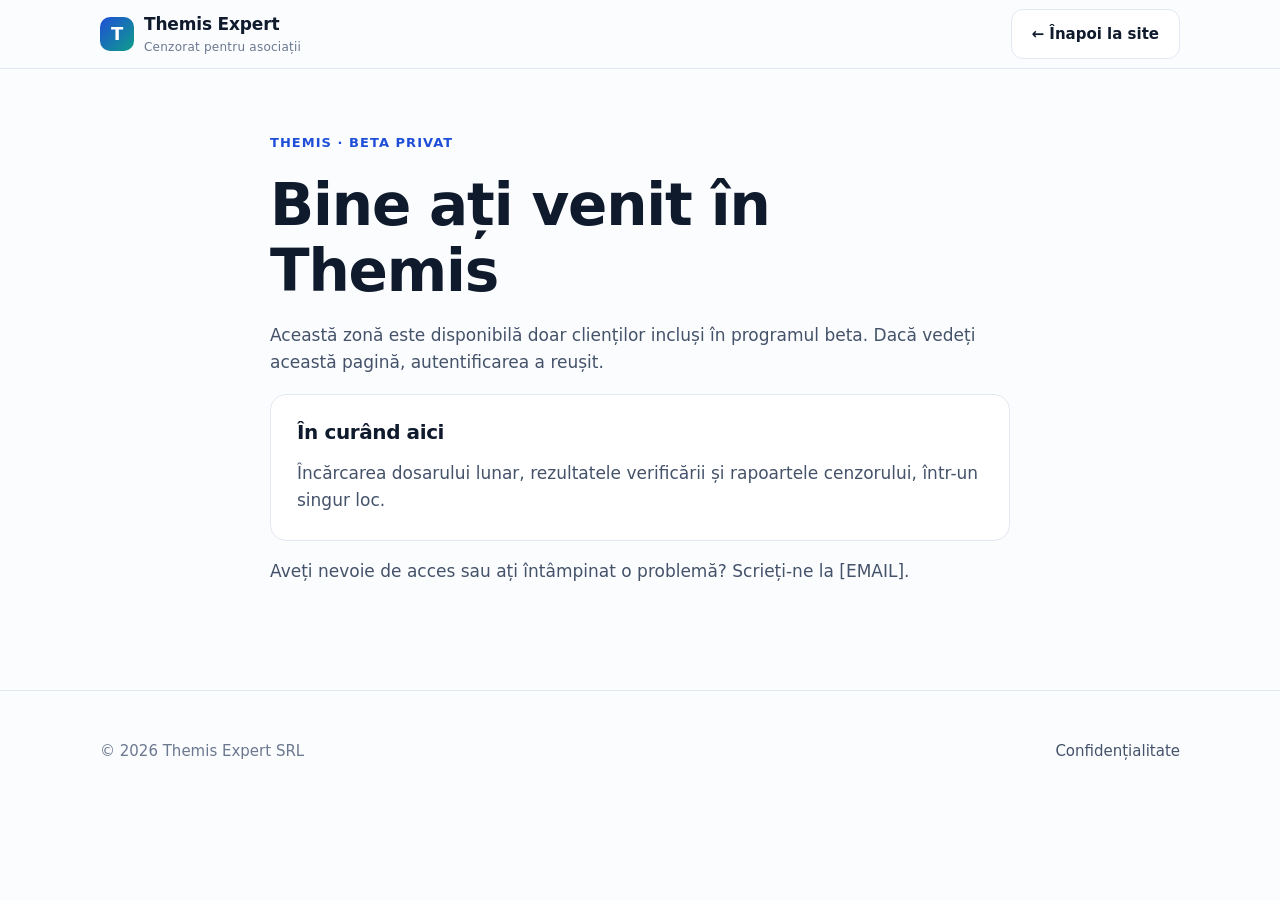
==== themis/index.html @ 7f83c22d "Prima versiune a site-ului Themis Expert Prezentare, servicii, valori, istoric, contact, confidenția" ====
<!doctype html>
<html lang="ro">
<head>
  <meta name="robots" content="noindex, nofollow">
  <meta charset="utf-8">
  <meta name="viewport" content="width=device-width, initial-scale=1">
  <title>Themis – acces beta</title>
  <meta name="description" content="Zona privată a aplicației Themis.">
  <link rel="icon" href="../assets/favicon.svg" type="image/svg+xml">
  <link rel="stylesheet" href="../assets/style.css">
</head>
<body>
<header class="site-header">
  <div class="wrap">
    <a class="logo" href="/" aria-label="Themis Expert – acasă">
      <span class="logo-mark" aria-hidden="true">T</span>
      <span>Themis Expert<small>Cenzorat pentru asociații</small></span>
    </a>
    <a class="btn btn-ghost" href="/">← Înapoi la site</a>
  </div>
</header>
<main class="page">
  <div class="wrap">
    <span class="kicker">Themis · Beta privat</span>
    <h1>Bine ați venit în Themis</h1>
    <p>Această zonă este disponibilă doar clienților incluși în programul beta. Dacă vedeți această pagină, autentificarea a reușit.</p>
    <div class="card">
      <h3>În curând aici</h3>
      <p>Încărcarea dosarului lunar, rezultatele verificării și rapoartele cenzorului, într-un singur loc.</p>
    </div>
    <p>Aveți nevoie de acces sau ați întâmpinat o problemă? Scrieți-ne la [EMAIL].</p>
  </div>
</main>
<footer class="site-footer">
  <div class="wrap">
    <div>© 2026 Themis Expert SRL</div>
    <div class="footer-links"><a href="/confidentialitate.html">Confidențialitate</a></div>
  </div>
</footer>
</body>
</html>
---- assets/style.css ----
/* Themis Expert – stil principal. Fără resurse externe (fonturi de sistem), compatibil cu CSP strict. */
:root {
  --bg: #fbfcfe;
  --surface: #ffffff;
  --surface-2: #f1f5fb;
  --ink: #0f1b2d;
  --ink-2: #44526a;
  --muted: #6b7890;
  --line: #e2e8f2;
  --brand: #1f4fd8;
  --brand-ink: #ffffff;
  --brand-soft: #e8eefe;
  --accent: #0f9d8a;
  --radius: 16px;
  --shadow: 0 1px 2px rgba(15, 27, 45, .04), 0 8px 24px rgba(15, 27, 45, .06);
  --max: 1120px;
  --font: ui-sans-serif, system-ui, -apple-system, "Segoe UI", Roboto, "Helvetica Neue", Arial, sans-serif;
}

* { box-sizing: border-box; }
html { scroll-behavior: smooth; -webkit-text-size-adjust: 100%; }
body {
  margin: 0;
  font-family: var(--font);
  font-size: 17px;
  line-height: 1.6;
  color: var(--ink);
  background: var(--bg);
}
img, svg { max-width: 100%; display: block; }
a { color: var(--brand); text-decoration-thickness: 1px; text-underline-offset: 3px; }
a:hover { text-decoration-thickness: 2px; }
:focus-visible { outline: 3px solid var(--brand); outline-offset: 3px; border-radius: 6px; }

.wrap { width: 100%; max-width: var(--max); margin: 0 auto; padding: 0 20px; }
.skip { position: absolute; left: -9999px; }
.skip:focus { left: 16px; top: 16px; z-index: 100; background: var(--surface); padding: 8px 14px; }

/* Antet */
.site-header {
  position: sticky; top: 0; z-index: 50;
  background: rgba(251, 252, 254, .85);
  backdrop-filter: saturate(160%) blur(12px);
  -webkit-backdrop-filter: saturate(160%) blur(12px);
  border-bottom: 1px solid var(--line);
}
.site-header .wrap { display: flex; align-items: center; justify-content: space-between; height: 68px; gap: 16px; }
.logo { display: flex; align-items: center; gap: 10px; color: var(--ink); text-decoration: none; font-weight: 700; letter-spacing: -.01em; }
.logo-mark {
  width: 34px; height: 34px; border-radius: 10px;
  background: linear-gradient(135deg, var(--brand), var(--accent));
  display: grid; place-items: center; color: #fff; font-weight: 800; font-size: 18px;
}
.logo small { display: block; font-weight: 500; color: var(--muted); font-size: 12px; letter-spacing: .02em; }
.nav { display: flex; align-items: center; gap: 4px; }
.nav a { color: var(--ink-2); text-decoration: none; padding: 8px 12px; border-radius: 10px; font-size: 15px; }
.nav a:hover { background: var(--surface-2); color: var(--ink); }
.nav .btn { margin-left: 8px; }
.menu-toggle { display: none; }

/* Butoane */
.btn {
  display: inline-flex; align-items: center; gap: 8px;
  padding: 12px 20px; border-radius: 12px; border: 1px solid transparent;
  font: inherit; font-weight: 600; font-size: 15px; text-decoration: none; cursor: pointer;
  transition: transform .15s ease, box-shadow .15s ease, background .15s ease;
}
.btn-primary { background: var(--brand); color: var(--brand-ink) !important; box-shadow: 0 6px 16px rgba(31, 79, 216, .25); }
.btn-primary:hover { transform: translateY(-1px); background: #1a44bd; }
.btn-ghost { background: var(--surface); color: var(--ink) !important; border-color: var(--line); }
.btn-ghost:hover { background: var(--surface-2); }

/* Hero */
.hero { padding: 88px 0 72px; position: relative; overflow: hidden; }
.hero::before {
  content: ""; position: absolute; inset: -40% -10% auto auto; width: 720px; height: 720px;
  background: radial-gradient(closest-side, rgba(31, 79, 216, .10), transparent 70%);
  pointer-events: none;
}
.hero::after {
  content: ""; position: absolute; inset: auto auto -50% -15%; width: 620px; height: 620px;
  background: radial-gradient(closest-side, rgba(15, 157, 138, .10), transparent 70%);
  pointer-events: none;
}
.hero .wrap { position: relative; display: grid; grid-template-columns: 1.15fr .85fr; gap: 56px; align-items: center; }
.eyebrow {
  display: inline-flex; align-items: center; gap: 8px; padding: 6px 12px; border-radius: 999px;
  background: var(--brand-soft); color: var(--brand); font-size: 13px; font-weight: 600; letter-spacing: .02em;
}
h1, h2, h3 { line-height: 1.15; letter-spacing: -.02em; margin: 0 0 16px; }
h1 { font-size: clamp(36px, 5.2vw, 58px); font-weight: 800; margin-top: 18px; }
h1 .hl { background: linear-gradient(90deg, var(--brand), var(--accent)); -webkit-background-clip: text; background-clip: text; color: transparent; }
h2 { font-size: clamp(28px, 3.4vw, 40px); font-weight: 750; }
h3 { font-size: 20px; font-weight: 700; }
.lead { font-size: 19px; color: var(--ink-2); max-width: 46ch; }
.hero-actions { display: flex; flex-wrap: wrap; gap: 12px; margin-top: 28px; }
.hero-card {
  background: var(--surface); border: 1px solid var(--line); border-radius: 20px; padding: 26px;
  box-shadow: var(--shadow);
}
.hero-card h3 { font-size: 16px; color: var(--muted); font-weight: 600; margin-bottom: 14px; }
.check-list { list-style: none; padding: 0; margin: 0; display: grid; gap: 12px; }
.check-list li { display: flex; gap: 12px; align-items: flex-start; }
.check-list .ic {
  flex: none; width: 24px; height: 24px; border-radius: 8px; background: #e3f6f2; color: var(--accent);
  display: grid; place-items: center; font-size: 14px; font-weight: 800; margin-top: 2px;
}

/* Secțiuni */
section { padding: 88px 0; }
.section-alt { background: var(--surface); border-top: 1px solid var(--line); border-bottom: 1px solid var(--line); }
.section-head { max-width: 680px; margin-bottom: 44px; }
.section-head p { color: var(--ink-2); font-size: 18px; margin: 0; }
.kicker { color: var(--brand); font-weight: 700; font-size: 13px; letter-spacing: .08em; text-transform: uppercase; margin-bottom: 10px; display: block; }

.grid { display: grid; gap: 20px; }
.grid-3 { grid-template-columns: repeat(3, 1fr); }
.grid-2 { grid-template-columns: repeat(2, 1fr); }
.card {
  background: var(--surface); border: 1px solid var(--line); border-radius: var(--radius); padding: 26px;
  transition: box-shadow .2s ease, transform .2s ease;
}
.card:hover { box-shadow: var(--shadow); transform: translateY(-2px); }
.section-alt .card { background: var(--bg); }
.card p { color: var(--ink-2); margin: 0; }
.card-icon {
  width: 44px; height: 44px; border-radius: 12px; background: var(--brand-soft); color: var(--brand);
  display: grid; place-items: center; margin-bottom: 18px;
}
.card-icon svg { width: 22px; height: 22px; }

/* Cifre */
.stats { display: grid; grid-template-columns: repeat(4, 1fr); gap: 20px; margin-top: 48px; }
.stat { padding: 22px; border-radius: var(--radius); background: var(--surface-2); }
.stat b { display: block; font-size: 32px; letter-spacing: -.02em; }
.stat span { color: var(--ink-2); font-size: 15px; }

/* Istoric */
.timeline { list-style: none; margin: 0; padding: 0; position: relative; }
.timeline::before { content: ""; position: absolute; left: 11px; top: 6px; bottom: 6px; width: 2px; background: var(--line); }
.timeline li { position: relative; padding: 0 0 32px 44px; }
.timeline li:last-child { padding-bottom: 0; }
.timeline li::before {
  content: ""; position: absolute; left: 4px; top: 6px; width: 16px; height: 16px; border-radius: 50%;
  background: var(--surface); border: 3px solid var(--brand);
}
.timeline .year { font-weight: 800; color: var(--brand); font-size: 14px; letter-spacing: .04em; }
.timeline h3 { margin: 4px 0 6px; }
.timeline p { margin: 0; color: var(--ink-2); }

/* Themis banner */
.themis-band {
  border-radius: 24px; padding: 48px; color: #fff;
  background: linear-gradient(135deg, #10204a 0%, #1f4fd8 60%, #0f9d8a 130%);
  display: grid; grid-template-columns: 1.3fr .7fr; gap: 32px; align-items: center;
}
.themis-band h2 { color: #fff; }
.themis-band p { color: rgba(255, 255, 255, .85); margin: 0; }
.themis-band .btn-ghost { background: rgba(255, 255, 255, .12); border-color: rgba(255, 255, 255, .3); color: #fff !important; }
.themis-band .btn-ghost:hover { background: rgba(255, 255, 255, .2); }
.badge { display: inline-block; font-size: 12px; font-weight: 700; padding: 4px 10px; border-radius: 999px; background: rgba(255, 255, 255, .16); margin-bottom: 14px; letter-spacing: .04em; }

/* Contact */
.contact { display: grid; grid-template-columns: .9fr 1.1fr; gap: 40px; align-items: start; }
.contact-info { display: grid; gap: 14px; }
.contact-info .row { display: flex; gap: 14px; align-items: flex-start; padding: 16px; border-radius: 14px; background: var(--surface); border: 1px solid var(--line); }
.contact-info .row b { display: block; font-size: 14px; color: var(--muted); font-weight: 600; }
form.card { padding: 28px; }
.field { display: grid; gap: 6px; margin-bottom: 16px; }
.field label { font-weight: 600; font-size: 14px; }
.field input, .field textarea, .field select {
  font: inherit; font-size: 16px; padding: 12px 14px; border-radius: 10px; border: 1px solid var(--line);
  background: var(--bg); color: var(--ink); width: 100%;
}
.field input:focus, .field textarea:focus, .field select:focus { outline: none; border-color: var(--brand); box-shadow: 0 0 0 4px var(--brand-soft); }
.field textarea { min-height: 130px; resize: vertical; }
.two { display: grid; grid-template-columns: 1fr 1fr; gap: 16px; }
.consent { display: flex; gap: 10px; align-items: flex-start; font-size: 14px; color: var(--ink-2); margin: 6px 0 20px; }
.consent input { margin-top: 4px; width: 18px; height: 18px; flex: none; }
.hp { position: absolute !important; left: -10000px !important; width: 1px; height: 1px; overflow: hidden; }
.notice { padding: 14px 16px; border-radius: 12px; margin-bottom: 18px; font-weight: 600; }
.notice.ok { background: #e3f6f2; color: #0b6b5e; }
.notice.err { background: #fdecec; color: #a12626; }

/* Subsol */
.site-footer { padding: 48px 0 36px; border-top: 1px solid var(--line); color: var(--muted); font-size: 15px; }
.site-footer .wrap { display: flex; flex-wrap: wrap; justify-content: space-between; gap: 20px; }
.site-footer a { color: var(--ink-2); text-decoration: none; }
.site-footer a:hover { color: var(--ink); text-decoration: underline; }
.footer-links { display: flex; flex-wrap: wrap; gap: 20px; }

/* Pagini simple */
.page { padding: 64px 0 88px; }
.page .wrap { max-width: 780px; }
.page h2 { font-size: 24px; margin-top: 36px; }
.page p, .page li { color: var(--ink-2); }

.narrow { max-width: 820px; }
.no-top { padding-top: 0; }
.band-actions { display: flex; gap: 12px; flex-wrap: wrap; justify-content: flex-end; }
.muted-p { color: var(--ink-2); }

/* Mobil */
@media (max-width: 900px) {
  .hero .wrap, .contact, .themis-band { grid-template-columns: 1fr; }
  .grid-3 { grid-template-columns: 1fr 1fr; }
  .stats { grid-template-columns: 1fr 1fr; }
  .themis-band { padding: 32px; }
}
@media (max-width: 760px) {
  body { font-size: 16px; }
  .wrap { padding: 0 16px; }
  section { padding: 64px 0; }
  .hero { padding: 56px 0 48px; }
  .grid-3, .grid-2, .two { grid-template-columns: 1fr; }
  .menu-toggle {
    display: inline-flex; align-items: center; justify-content: center; width: 44px; height: 44px;
    border-radius: 12px; border: 1px solid var(--line); background: var(--surface); cursor: pointer;
  }
  .nav {
    display: none; position: absolute; top: 68px; left: 0; right: 0; flex-direction: column; align-items: stretch;
    background: var(--surface); border-bottom: 1px solid var(--line); padding: 12px 16px 18px; box-shadow: var(--shadow);
  }
  .nav.open { display: flex; }
  .nav a { padding: 12px; }
  .nav .btn { margin: 8px 0 0; justify-content: center; }
}
@media (prefers-reduced-motion: reduce) {
  html { scroll-behavior: auto; }
  * { transition: none !important; }
}
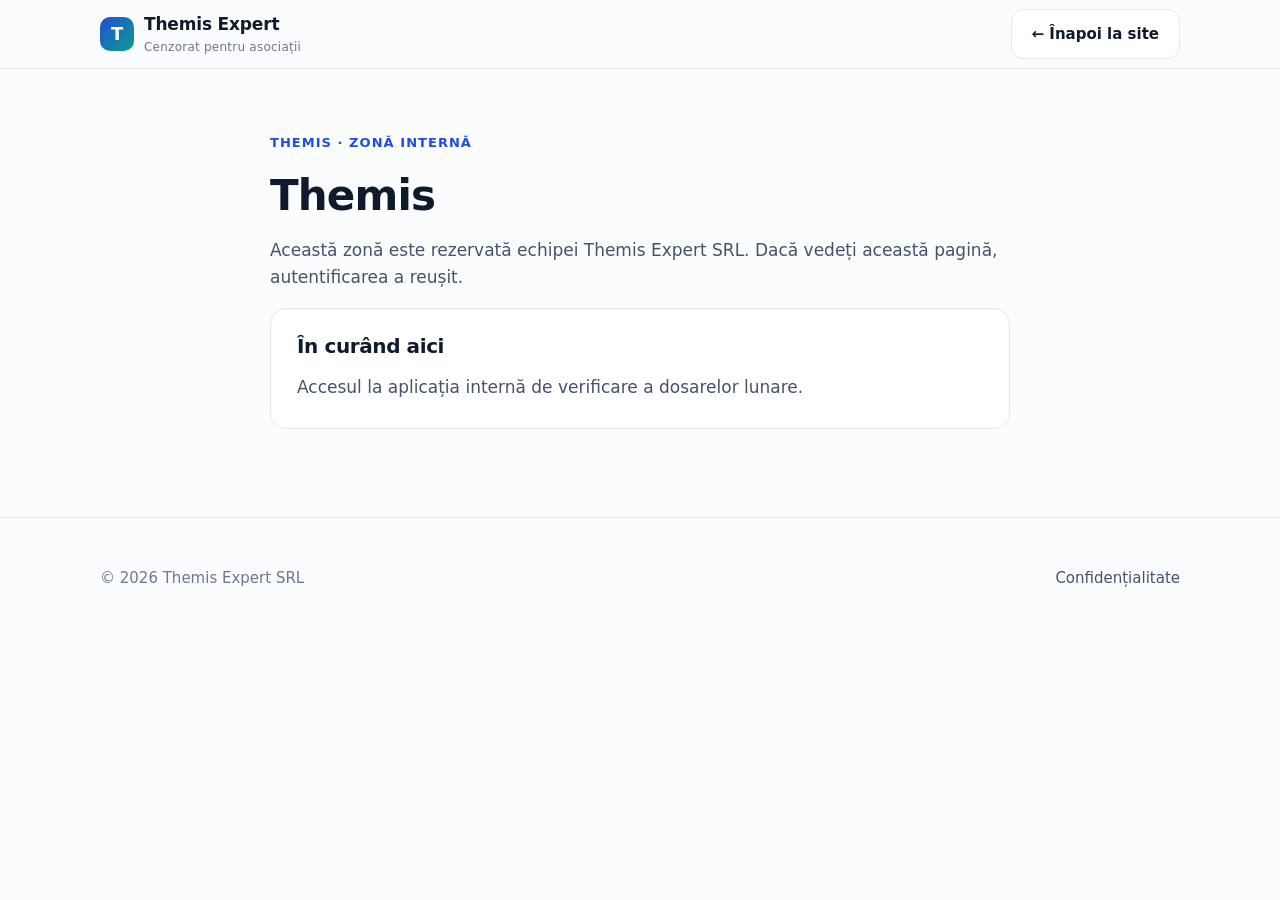
==== commit bdd9c758: "Themis ca aplicație internă, contact doar prin formular, politică GDPR completă - Secțiunea Themis p" ====
--- a/themis/index.html
+++ b/themis/index.html
@@ -4,8 +4,8 @@
   <meta name="robots" content="noindex, nofollow">
   <meta charset="utf-8">
   <meta name="viewport" content="width=device-width, initial-scale=1">
-  <title>Themis – acces beta</title>
-  <meta name="description" content="Zona privată a aplicației Themis.">
+  <title>Themis – zonă internă</title>
+  <meta name="description" content="Zonă internă Themis Expert.">
   <link rel="icon" href="../assets/favicon.svg" type="image/svg+xml">
   <link rel="stylesheet" href="../assets/style.css">
 </head>
@@ -21,14 +21,13 @@
 </header>
 <main class="page">
   <div class="wrap">
-    <span class="kicker">Themis · Beta privat</span>
-    <h1>Bine ați venit în Themis</h1>
-    <p>Această zonă este disponibilă doar clienților incluși în programul beta. Dacă vedeți această pagină, autentificarea a reușit.</p>
+    <span class="kicker">Themis · Zonă internă</span>
+    <h1>Themis</h1>
+    <p>Această zonă este rezervată echipei Themis Expert SRL. Dacă vedeți această pagină, autentificarea a reușit.</p>
     <div class="card">
       <h3>În curând aici</h3>
-      <p>Încărcarea dosarului lunar, rezultatele verificării și rapoartele cenzorului, într-un singur loc.</p>
+      <p>Accesul la aplicația internă de verificare a dosarelor lunare.</p>
     </div>
-    <p>Aveți nevoie de acces sau ați întâmpinat o problemă? Scrieți-ne la [EMAIL].</p>
   </div>
 </main>
 <footer class="site-footer">
--- a/assets/style.css
+++ b/assets/style.css
@@ -200,6 +200,15 @@
 .band-actions { display: flex; gap: 12px; flex-wrap: wrap; justify-content: flex-end; }
 .muted-p { color: var(--ink-2); }
 
+.toc { background: var(--surface-2); border-radius: var(--radius); padding: 20px 24px; margin: 28px 0; }
+.toc ol { margin: 0; padding-left: 20px; columns: 2; column-gap: 32px; }
+.toc li { margin: 4px 0; break-inside: avoid; }
+.table-wrap { overflow-x: auto; margin: 16px 0; }
+.page table { width: 100%; border-collapse: collapse; font-size: 15px; }
+.page th, .page td { text-align: left; vertical-align: top; padding: 12px; border-bottom: 1px solid var(--line); color: var(--ink-2); }
+.page th { color: var(--ink); background: var(--surface-2); }
+.page h1 { font-size: clamp(30px, 4vw, 42px); }
+
 /* Mobil */
 @media (max-width: 900px) {
   .hero .wrap, .contact, .themis-band { grid-template-columns: 1fr; }
@@ -213,6 +222,7 @@
   section { padding: 64px 0; }
   .hero { padding: 56px 0 48px; }
   .grid-3, .grid-2, .two { grid-template-columns: 1fr; }
+  .toc ol { columns: 1; }
   .menu-toggle {
     display: inline-flex; align-items: center; justify-content: center; width: 44px; height: 44px;
     border-radius: 12px; border: 1px solid var(--line); background: var(--surface); cursor: pointer;
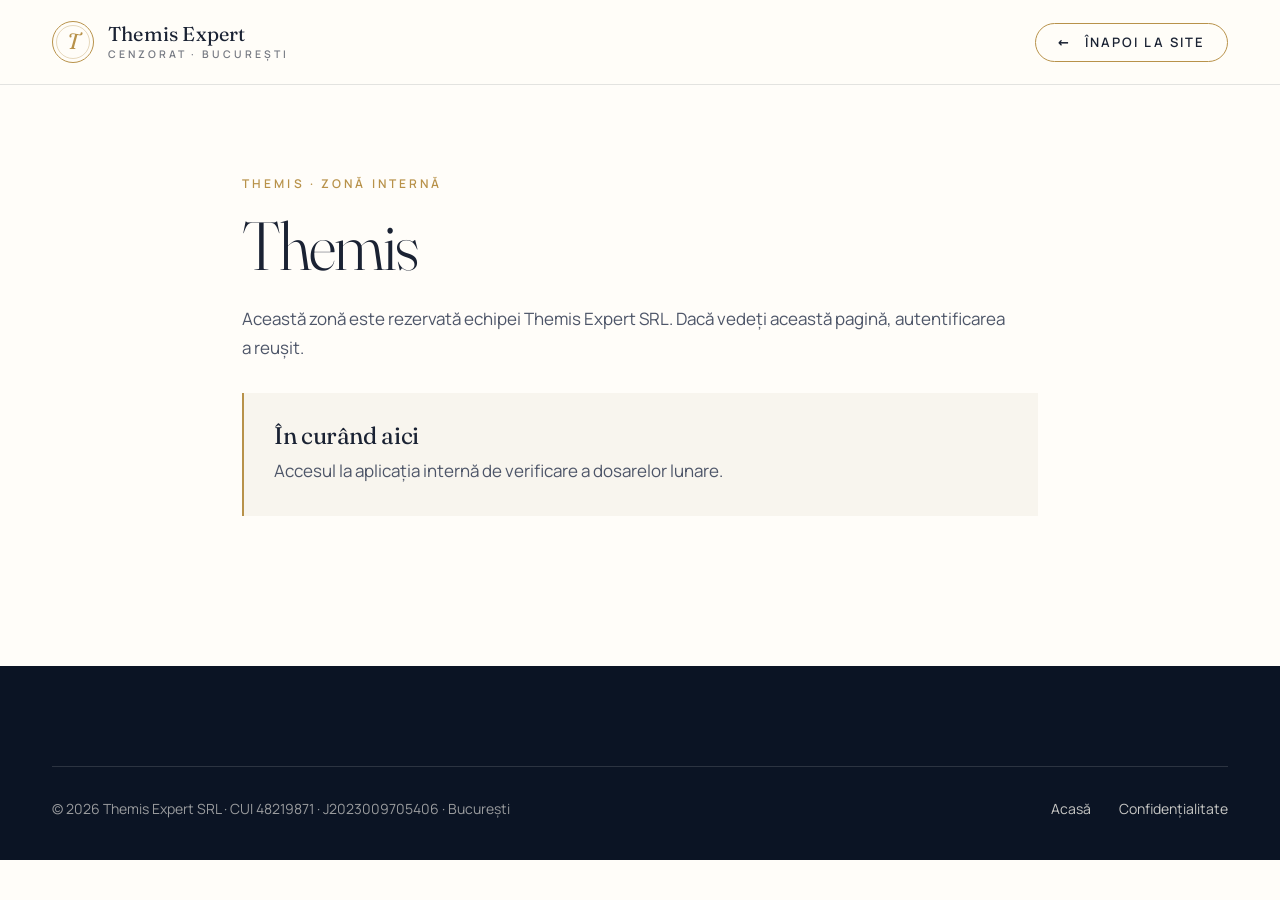
==== commit 44f4960c: "Redesign „casă de prestigiu” - Paletă bleumarin, fildeș și aur; tipografie Fraunces + Manrope găzdui" ====
--- a/themis/index.html
+++ b/themis/index.html
@@ -7,16 +7,16 @@
   <title>Themis – zonă internă</title>
   <meta name="description" content="Zonă internă Themis Expert.">
   <link rel="icon" href="../assets/favicon.svg" type="image/svg+xml">
-  <link rel="stylesheet" href="../assets/style.css">
+  <link rel="stylesheet" href="../assets/style.css?v=4">
 </head>
 <body>
 <header class="site-header">
   <div class="wrap">
     <a class="logo" href="/" aria-label="Themis Expert – acasă">
-      <span class="logo-mark" aria-hidden="true">T</span>
-      <span>Themis Expert<small>Cenzorat pentru asociații</small></span>
+      <span class="monogram" aria-hidden="true">T</span>
+      <span class="logo-text">Themis Expert<small>Cenzorat · București</small></span>
     </a>
-    <a class="btn btn-ghost" href="/">← Înapoi la site</a>
+    <a class="btn btn-ghost" href="/"><i aria-hidden="true">←</i><span>Înapoi la site</span></a>
   </div>
 </header>
 <main class="page">
@@ -32,8 +32,10 @@
 </main>
 <footer class="site-footer">
   <div class="wrap">
-    <div>© 2026 Themis Expert SRL</div>
-    <div class="footer-links"><a href="/confidentialitate.html">Confidențialitate</a></div>
+    <div class="footer-jos">
+      <div>© 2026 Themis Expert SRL · CUI 48219871 · J2023009705406 · București</div>
+      <div class="footer-links"><a href="/">Acasă</a><a href="/confidentialitate.html">Confidențialitate</a></div>
+    </div>
   </div>
 </footer>
 </body>
--- a/assets/style.css
+++ b/assets/style.css
@@ -1,241 +1,455 @@
-/* Themis Expert – stil principal. Fără resurse externe (fonturi de sistem), compatibil cu CSP strict. */
+/* =====================================================================
+   Themis Expert – v4 „Casă de prestigiu”
+   Tipografie: Fraunces (titluri) + Manrope (text), găzduite local (fără terți).
+   Paletă: cerneală bleumarin, fildeș, aur periat.
+   ===================================================================== */
+
+@font-face { font-family: "Fraunces"; font-style: normal; font-display: swap; font-weight: 100 900;
+  src: url(fonts/fraunces-latin-ext-opsz-normal.woff2) format("woff2");
+  unicode-range: U+0100-02AF,U+0304,U+0308,U+0329,U+1E00-1E9F,U+1EF2-1EFF,U+2020,U+20A0-20AB,U+20AD-20C0,U+2113,U+2C60-2C7F,U+A720-A7FF; }
+@font-face { font-family: "Fraunces"; font-style: normal; font-display: swap; font-weight: 100 900;
+  src: url(fonts/fraunces-latin-opsz-normal.woff2) format("woff2");
+  unicode-range: U+0000-00FF,U+0131,U+0152-0153,U+02BB-02BC,U+02C6,U+02DA,U+02DC,U+0304,U+0308,U+0329,U+2000-206F,U+2074,U+20AC,U+2122,U+2191,U+2193,U+2212,U+2215,U+FEFF,U+FFFD; }
+@font-face { font-family: "Fraunces"; font-style: italic; font-display: swap; font-weight: 100 900;
+  src: url(fonts/fraunces-latin-ext-opsz-italic.woff2) format("woff2");
+  unicode-range: U+0100-02AF,U+0304,U+0308,U+0329,U+1E00-1E9F,U+1EF2-1EFF,U+2020,U+20A0-20AB,U+20AD-20C0,U+2113,U+2C60-2C7F,U+A720-A7FF; }
+@font-face { font-family: "Fraunces"; font-style: italic; font-display: swap; font-weight: 100 900;
+  src: url(fonts/fraunces-latin-opsz-italic.woff2) format("woff2");
+  unicode-range: U+0000-00FF,U+0131,U+0152-0153,U+02BB-02BC,U+02C6,U+02DA,U+02DC,U+0304,U+0308,U+0329,U+2000-206F,U+2074,U+20AC,U+2122,U+2191,U+2193,U+2212,U+2215,U+FEFF,U+FFFD; }
+@font-face { font-family: "Manrope"; font-style: normal; font-display: swap; font-weight: 200 800;
+  src: url(fonts/manrope-latin-ext-wght-normal.woff2) format("woff2");
+  unicode-range: U+0100-02AF,U+0304,U+0308,U+0329,U+1E00-1E9F,U+1EF2-1EFF,U+2020,U+20A0-20AB,U+20AD-20C0,U+2113,U+2C60-2C7F,U+A720-A7FF; }
+@font-face { font-family: "Manrope"; font-style: normal; font-display: swap; font-weight: 200 800;
+  src: url(fonts/manrope-latin-wght-normal.woff2) format("woff2");
+  unicode-range: U+0000-00FF,U+0131,U+0152-0153,U+02BB-02BC,U+02C6,U+02DA,U+02DC,U+0304,U+0308,U+0329,U+2000-206F,U+2074,U+20AC,U+2122,U+2191,U+2193,U+2212,U+2215,U+FEFF,U+FFFD; }
+
 :root {
-  --bg: #fbfcfe;
-  --surface: #ffffff;
-  --surface-2: #f1f5fb;
-  --ink: #0f1b2d;
-  --ink-2: #44526a;
-  --muted: #6b7890;
-  --line: #e2e8f2;
-  --brand: #1f4fd8;
-  --brand-ink: #ffffff;
-  --brand-soft: #e8eefe;
-  --accent: #0f9d8a;
-  --radius: 16px;
-  --shadow: 0 1px 2px rgba(15, 27, 45, .04), 0 8px 24px rgba(15, 27, 45, .06);
-  --max: 1120px;
-  --font: ui-sans-serif, system-ui, -apple-system, "Segoe UI", Roboto, "Helvetica Neue", Arial, sans-serif;
+  --cerneala: #0b1424;
+  --cerneala-2: #121f36;
+  --fildes: #f8f5ee;
+  --fildes-2: #f1ece1;
+  --hartie: #fffdf9;
+  --text: #1a2233;
+  --text-2: #4d5568;
+  --text-3: #8a8f9c;
+  --aur: #b8924a;
+  --aur-deschis: #e4cf98;
+  --aur-grad: linear-gradient(120deg, #f3dfa6 0%, #c9a45c 45%, #9b7634 100%);
+  --linie: rgba(26, 34, 51, .12);
+  --linie-deschisa: rgba(248, 245, 238, .14);
+  --serif: "Fraunces", "Iowan Old Style", "Palatino Linotype", Georgia, serif;
+  --sans: "Manrope", ui-sans-serif, system-ui, -apple-system, "Segoe UI", Roboto, sans-serif;
+  --ease: cubic-bezier(.22, 1, .36, 1);
+  --ease-lux: cubic-bezier(.77, 0, .175, 1);
+  --max: 1240px;
 }
 
 * { box-sizing: border-box; }
-html { scroll-behavior: smooth; -webkit-text-size-adjust: 100%; }
+html { scroll-behavior: smooth; -webkit-text-size-adjust: 100%; overflow-x: clip; }
+body { overflow-x: clip; }
+@view-transition { navigation: auto; }
 body {
-  margin: 0;
-  font-family: var(--font);
-  font-size: 17px;
-  line-height: 1.6;
-  color: var(--ink);
-  background: var(--bg);
-}
+  margin: 0; font-family: var(--sans); font-size: 17px; line-height: 1.7; color: var(--text);
+  background: var(--hartie); -webkit-font-smoothing: antialiased; text-rendering: optimizeLegibility;
+}
+::selection { background: var(--aur-deschis); color: var(--cerneala); }
 img, svg { max-width: 100%; display: block; }
-a { color: var(--brand); text-decoration-thickness: 1px; text-underline-offset: 3px; }
-a:hover { text-decoration-thickness: 2px; }
-:focus-visible { outline: 3px solid var(--brand); outline-offset: 3px; border-radius: 6px; }
-
-.wrap { width: 100%; max-width: var(--max); margin: 0 auto; padding: 0 20px; }
+a { color: inherit; }
+:focus-visible { outline: 2px solid var(--aur); outline-offset: 4px; border-radius: 2px; }
+h1, h2, h3 { font-family: var(--serif); font-weight: 350; letter-spacing: -.015em; line-height: 1.08; margin: 0; font-variation-settings: "opsz" 144; text-wrap: balance; }
+h3 { font-size: 24px; font-weight: 400; font-variation-settings: "opsz" 36; }
+em { font-style: italic; }
+h1 em, h2 em, .marca-mare em { color: var(--aur); font-weight: 300; }
+p { text-wrap: pretty; }
+
+.wrap { width: 100%; max-width: var(--max); margin: 0 auto; padding: 0 32px; }
 .skip { position: absolute; left: -9999px; }
-.skip:focus { left: 16px; top: 16px; z-index: 100; background: var(--surface); padding: 8px 14px; }
-
-/* Antet */
+.skip:focus { left: 16px; top: 16px; z-index: 100; background: var(--hartie); padding: 8px 14px; }
+
+/* ---------- Antet ---------- */
 .site-header {
-  position: sticky; top: 0; z-index: 50;
-  background: rgba(251, 252, 254, .85);
-  backdrop-filter: saturate(160%) blur(12px);
-  -webkit-backdrop-filter: saturate(160%) blur(12px);
-  border-bottom: 1px solid var(--line);
-}
-.site-header .wrap { display: flex; align-items: center; justify-content: space-between; height: 68px; gap: 16px; }
-.logo { display: flex; align-items: center; gap: 10px; color: var(--ink); text-decoration: none; font-weight: 700; letter-spacing: -.01em; }
-.logo-mark {
-  width: 34px; height: 34px; border-radius: 10px;
-  background: linear-gradient(135deg, var(--brand), var(--accent));
-  display: grid; place-items: center; color: #fff; font-weight: 800; font-size: 18px;
-}
-.logo small { display: block; font-weight: 500; color: var(--muted); font-size: 12px; letter-spacing: .02em; }
-.nav { display: flex; align-items: center; gap: 4px; }
-.nav a { color: var(--ink-2); text-decoration: none; padding: 8px 12px; border-radius: 10px; font-size: 15px; }
-.nav a:hover { background: var(--surface-2); color: var(--ink); }
-.nav .btn { margin-left: 8px; }
+  position: fixed; top: 0; left: 0; right: 0; z-index: 50; color: var(--text);
+  background: rgba(255, 253, 249, .86); backdrop-filter: blur(14px) saturate(140%); -webkit-backdrop-filter: blur(14px) saturate(140%);
+  border-bottom: 1px solid var(--linie);
+  transition: background .5s var(--ease), color .5s var(--ease), border-color .5s var(--ease), transform .5s var(--ease);
+}
+.site-header .wrap { display: flex; align-items: center; justify-content: space-between; height: 84px; gap: 24px; transition: height .5s var(--ease); }
+.site-header.scrolled .wrap { height: 68px; }
+.site-header.peste:not(.scrolled) { background: transparent; border-color: transparent; color: var(--fildes); backdrop-filter: none; -webkit-backdrop-filter: none; }
+.site-header.ascuns-sus { transform: translateY(-100%); }
+body:not(.acasa) { padding-top: 84px; }
+
+.logo { display: flex; align-items: center; gap: 14px; text-decoration: none; }
+.monogram {
+  width: 42px; height: 42px; border-radius: 50%; display: grid; place-items: center;
+  font-family: var(--serif); font-size: 22px; font-weight: 400; font-style: italic; color: var(--aur);
+  border: 1px solid currentColor; position: relative;
+}
+.monogram::after { content: ""; position: absolute; inset: 3px; border-radius: 50%; border: 1px solid rgba(184, 146, 74, .35); }
+.logo-text { font-family: var(--serif); font-size: 20px; font-weight: 400; letter-spacing: .01em; line-height: 1.1; }
+.logo-text small { display: block; font-family: var(--sans); font-size: 10.5px; font-weight: 600; letter-spacing: .28em; text-transform: uppercase; opacity: .6; margin-top: 4px; }
+
+.nav { display: flex; align-items: center; gap: 6px; }
+.nav a:not(.btn) {
+  position: relative; text-decoration: none; padding: 8px 14px; font-size: 13px; font-weight: 600;
+  letter-spacing: .12em; text-transform: uppercase; opacity: .78; transition: opacity .3s;
+}
+.nav a:not(.btn)::after {
+  content: ""; position: absolute; left: 14px; right: 14px; bottom: 2px; height: 1px; background: var(--aur);
+  transform: scaleX(0); transform-origin: right; transition: transform .5s var(--ease);
+}
+.nav a:not(.btn):hover, .nav a.activ { opacity: 1; }
+.nav a:not(.btn):hover::after, .nav a.activ::after { transform: scaleX(1); transform-origin: left; }
+.nav .btn { margin-left: 14px; }
 .menu-toggle { display: none; }
 
-/* Butoane */
+/* ---------- Butoane ---------- */
 .btn {
-  display: inline-flex; align-items: center; gap: 8px;
-  padding: 12px 20px; border-radius: 12px; border: 1px solid transparent;
-  font: inherit; font-weight: 600; font-size: 15px; text-decoration: none; cursor: pointer;
-  transition: transform .15s ease, box-shadow .15s ease, background .15s ease;
-}
-.btn-primary { background: var(--brand); color: var(--brand-ink) !important; box-shadow: 0 6px 16px rgba(31, 79, 216, .25); }
-.btn-primary:hover { transform: translateY(-1px); background: #1a44bd; }
-.btn-ghost { background: var(--surface); color: var(--ink) !important; border-color: var(--line); }
-.btn-ghost:hover { background: var(--surface-2); }
-
-/* Hero */
-.hero { padding: 88px 0 72px; position: relative; overflow: hidden; }
-.hero::before {
-  content: ""; position: absolute; inset: -40% -10% auto auto; width: 720px; height: 720px;
-  background: radial-gradient(closest-side, rgba(31, 79, 216, .10), transparent 70%);
-  pointer-events: none;
-}
-.hero::after {
-  content: ""; position: absolute; inset: auto auto -50% -15%; width: 620px; height: 620px;
-  background: radial-gradient(closest-side, rgba(15, 157, 138, .10), transparent 70%);
-  pointer-events: none;
-}
-.hero .wrap { position: relative; display: grid; grid-template-columns: 1.15fr .85fr; gap: 56px; align-items: center; }
-.eyebrow {
-  display: inline-flex; align-items: center; gap: 8px; padding: 6px 12px; border-radius: 999px;
-  background: var(--brand-soft); color: var(--brand); font-size: 13px; font-weight: 600; letter-spacing: .02em;
-}
-h1, h2, h3 { line-height: 1.15; letter-spacing: -.02em; margin: 0 0 16px; }
-h1 { font-size: clamp(36px, 5.2vw, 58px); font-weight: 800; margin-top: 18px; }
-h1 .hl { background: linear-gradient(90deg, var(--brand), var(--accent)); -webkit-background-clip: text; background-clip: text; color: transparent; }
-h2 { font-size: clamp(28px, 3.4vw, 40px); font-weight: 750; }
-h3 { font-size: 20px; font-weight: 700; }
-.lead { font-size: 19px; color: var(--ink-2); max-width: 46ch; }
-.hero-actions { display: flex; flex-wrap: wrap; gap: 12px; margin-top: 28px; }
-.hero-card {
-  background: var(--surface); border: 1px solid var(--line); border-radius: 20px; padding: 26px;
-  box-shadow: var(--shadow);
-}
-.hero-card h3 { font-size: 16px; color: var(--muted); font-weight: 600; margin-bottom: 14px; }
-.check-list { list-style: none; padding: 0; margin: 0; display: grid; gap: 12px; }
-.check-list li { display: flex; gap: 12px; align-items: flex-start; }
-.check-list .ic {
-  flex: none; width: 24px; height: 24px; border-radius: 8px; background: #e3f6f2; color: var(--accent);
-  display: grid; place-items: center; font-size: 14px; font-weight: 800; margin-top: 2px;
-}
-
-/* Secțiuni */
-section { padding: 88px 0; }
-.section-alt { background: var(--surface); border-top: 1px solid var(--line); border-bottom: 1px solid var(--line); }
-.section-head { max-width: 680px; margin-bottom: 44px; }
-.section-head p { color: var(--ink-2); font-size: 18px; margin: 0; }
-.kicker { color: var(--brand); font-weight: 700; font-size: 13px; letter-spacing: .08em; text-transform: uppercase; margin-bottom: 10px; display: block; }
-
-.grid { display: grid; gap: 20px; }
-.grid-3 { grid-template-columns: repeat(3, 1fr); }
-.grid-2 { grid-template-columns: repeat(2, 1fr); }
-.card {
-  background: var(--surface); border: 1px solid var(--line); border-radius: var(--radius); padding: 26px;
-  transition: box-shadow .2s ease, transform .2s ease;
-}
-.card:hover { box-shadow: var(--shadow); transform: translateY(-2px); }
-.section-alt .card { background: var(--bg); }
-.card p { color: var(--ink-2); margin: 0; }
-.card-icon {
-  width: 44px; height: 44px; border-radius: 12px; background: var(--brand-soft); color: var(--brand);
-  display: grid; place-items: center; margin-bottom: 18px;
-}
-.card-icon svg { width: 22px; height: 22px; }
-
-/* Cifre */
-.stats { display: grid; grid-template-columns: repeat(4, 1fr); gap: 20px; margin-top: 48px; }
-.stat { padding: 22px; border-radius: var(--radius); background: var(--surface-2); }
-.stat b { display: block; font-size: 32px; letter-spacing: -.02em; }
-.stat span { color: var(--ink-2); font-size: 15px; }
+  --bx: 0px; --by: 0px;
+  position: relative; display: inline-flex; align-items: center; gap: 14px; overflow: hidden; isolation: isolate;
+  padding: 16px 30px; border-radius: 999px; border: 1px solid var(--aur); background: transparent; color: inherit;
+  font: 600 13px/1 var(--sans); letter-spacing: .16em; text-transform: uppercase; text-decoration: none; cursor: pointer;
+  transform: translate(var(--bx), var(--by)); transition: transform .6s var(--ease), color .5s var(--ease), border-color .5s;
+}
+.btn::before {
+  content: ""; position: absolute; inset: 0; z-index: -1; background: var(--aur-grad);
+  transform: translateY(101%); border-radius: inherit; transition: transform .6s var(--ease-lux);
+}
+.btn:hover { color: var(--cerneala); }
+.btn:hover::before { transform: translateY(0); }
+.btn i { font-style: normal; transition: transform .5s var(--ease); }
+.btn:hover i { transform: translateX(5px); }
+.btn-plin { color: var(--cerneala); }
+.btn-plin::before { transform: translateY(0); }
+.btn-plin:hover::before { filter: brightness(1.08); }
+.link-fin {
+  text-decoration: none; font-size: 13px; font-weight: 600; letter-spacing: .16em; text-transform: uppercase;
+  background: linear-gradient(currentColor, currentColor) 0 100% / 100% 1px no-repeat; padding-bottom: 4px; opacity: .85;
+  transition: background-size .5s var(--ease), opacity .3s;
+}
+.link-fin:hover { background-size: 0 1px; background-position: 100% 100%; opacity: 1; }
+
+/* ---------- Hero ---------- */
+.hero {
+  position: relative; min-height: 100vh; min-height: 100svh; display: flex; align-items: center; overflow: hidden;
+  background: radial-gradient(120% 90% at 75% 40%, #182a4a 0%, var(--cerneala) 55%, #070d18 100%); color: var(--fildes);
+  padding: 140px 0 110px;
+}
+.hero::after { /* granulație fină de hârtie */
+  content: ""; position: absolute; inset: 0; pointer-events: none; opacity: .09; mix-blend-mode: overlay;
+  background-image: url("data:image/svg+xml,%3Csvg xmlns='http://www.w3.org/2000/svg' width='160' height='160'%3E%3Cfilter id='n'%3E%3CfeTurbulence type='fractalNoise' baseFrequency='.9' numOctaves='3' stitchTiles='stitch'/%3E%3C/filter%3E%3Crect width='100%25' height='100%25' filter='url(%23n)'/%3E%3C/svg%3E");
+}
+.hero-glow { position: absolute; width: 900px; height: 900px; right: -200px; top: 50%; translate: 0 -50%; border-radius: 50%;
+  background: radial-gradient(closest-side, rgba(201, 164, 92, .16), transparent 70%); animation: respira 9s ease-in-out infinite; pointer-events: none; }
+@keyframes respira { 50% { transform: scale(1.12); opacity: .7; } }
+.hero-grid { position: relative; z-index: 1; display: grid; grid-template-columns: 1.1fr .9fr; gap: 40px; align-items: center; }
+.supra { display: flex; align-items: center; gap: 16px; margin: 0 0 34px; font-size: 12px; font-weight: 600; letter-spacing: .3em; text-transform: uppercase; color: var(--aur-deschis); animation: apare 1.2s var(--ease) .1s both; }
+.filet { width: 56px; height: 1px; background: var(--aur); transform-origin: left; animation: traseaza 1.4s var(--ease-lux) .2s both; }
+@keyframes traseaza { from { transform: scaleX(0); } }
+h1 { font-size: clamp(56px, 8.4vw, 124px); font-weight: 300; line-height: .98; letter-spacing: -.03em; }
+h1 .linie { display: block; overflow: hidden; padding-bottom: .06em; }
+h1 .linie > span { display: inline-block; animation: urca 1.4s var(--ease-lux) both; }
+h1 .linie:nth-child(2) > span { animation-delay: .12s; }
+h1 .linie:nth-child(3) > span { animation-delay: .24s; }
+h1 em { background: var(--aur-grad); -webkit-background-clip: text; background-clip: text; color: transparent; padding-right: .06em; }
+@keyframes urca { from { transform: translateY(110%) rotate(2deg); } to { transform: none; } }
+@keyframes apare { from { opacity: 0; transform: translateY(16px); } to { opacity: 1; transform: none; } }
+.hero .lead { max-width: 30em; font-size: 18px; line-height: 1.75; color: rgba(248, 245, 238, .72); margin: 38px 0 44px; animation: apare 1.2s var(--ease) .6s both; }
+.hero-actions { display: flex; align-items: center; gap: 36px; flex-wrap: wrap; animation: apare 1.2s var(--ease) .8s both; }
+.hero .btn { color: var(--fildes); }
+.hero .btn:hover { color: var(--cerneala); }
+
+.hero-art { position: relative; justify-self: center; width: min(100%, 500px); }
+.balanta { width: 100%; height: auto; overflow: visible; transform: translate(var(--px, 0px), var(--py, 0px)); transition: transform 1.2s var(--ease); }
+.balanta .sigiliu { transform-origin: 200px 200px; animation: roteste 120s linear infinite, apare 2s var(--ease) .2s both; }
+@keyframes roteste { to { transform: rotate(360deg); } }
+.balanta .desen [pathLength] { stroke-dasharray: 1; stroke-dashoffset: 1; animation: deseneaza 2.4s var(--ease-lux) forwards; }
+.balanta .desen > [pathLength]:nth-child(1) { animation-delay: .3s; }
+.balanta .desen > [pathLength]:nth-child(2) { animation-delay: .5s; }
+.balanta .desen > [pathLength]:nth-child(3) { animation-delay: .6s; }
+.balanta .brat [pathLength] { animation-delay: 1s; }
+.balanta .taler [pathLength] { animation-delay: 1.5s; animation-duration: 2s; }
+@keyframes deseneaza { to { stroke-dashoffset: 0; } }
+.balanta .brat { transform-origin: 200px 112px; animation: echilibru 7s ease-in-out 3s infinite; }
+@keyframes echilibru { 0%, 100% { transform: rotate(0); } 25% { transform: rotate(-3.5deg); } 60% { transform: rotate(2deg); } 80% { transform: rotate(-.6deg); } }
+.balanta .taler { transform-box: fill-box; }
+.art-caption { text-align: center; margin-top: 18px; font-family: var(--serif); font-style: italic; font-size: 15px; color: rgba(228, 207, 152, .6); animation: apare 1.6s var(--ease) 2.6s both; }
+.art-caption span { font-style: normal; color: var(--aur); margin-right: 6px; }
+
+.scroll-cue { position: absolute; left: 50%; bottom: 34px; width: 1px; height: 64px; background: rgba(248, 245, 238, .18); overflow: hidden; }
+.scroll-cue span { position: absolute; left: 0; top: 0; width: 1px; height: 40%; background: var(--aur); animation: cade 2.2s var(--ease-lux) infinite; }
+@keyframes cade { from { transform: translateY(-100%); } to { transform: translateY(260%); } }
+
+/* ---------- Banda de valori ---------- */
+.marquee { overflow: hidden; background: var(--fildes); border-block: 1px solid var(--linie); padding: 26px 0; }
+.marquee-track { display: flex; width: max-content; align-items: center; gap: 44px; animation: deruleaza 48s linear infinite; }
+.marquee span { font-family: var(--serif); font-style: italic; font-weight: 300; font-size: clamp(26px, 3.2vw, 44px); color: var(--text); white-space: nowrap; }
+.marquee b { color: var(--aur); font-weight: 400; font-size: 18px; }
+.marquee:hover .marquee-track { animation-play-state: paused; }
+@keyframes deruleaza { to { transform: translateX(-50%); } }
+
+/* ---------- Secțiuni ---------- */
+.sectiune { padding: 150px 0; position: relative; }
+.fond-fildes { background: var(--fildes); }
+.split { display: grid; grid-template-columns: 240px 1fr; gap: 60px; }
+.eticheta { display: flex; align-items: baseline; gap: 14px; font-size: 12px; font-weight: 600; letter-spacing: .26em; text-transform: uppercase; color: var(--text-2); }
+.split > .eticheta { position: sticky; top: 120px; align-self: start; }
+.eticheta .nr { font-family: var(--serif); font-style: italic; font-size: 15px; letter-spacing: 0; color: var(--aur); }
+.eticheta .nr::after { content: ""; display: inline-block; width: 36px; height: 1px; background: var(--aur); vertical-align: middle; margin-left: 14px; }
+.titlu-mare { font-size: clamp(34px, 4.4vw, 60px); max-width: 17em; }
+.titlu-urias { font-size: clamp(64px, 10vw, 140px); font-weight: 300; letter-spacing: -.035em; margin-top: 26px; }
+.text-mare { font-size: 19px; line-height: 1.8; color: var(--text-2); max-width: 36em; margin: 34px 0 0; }
+
+.piloni { display: grid; grid-template-columns: repeat(3, 1fr); gap: 40px; margin-top: 80px; }
+.pilon { border-top: 1px solid var(--linie); padding-top: 28px; position: relative; }
+.pilon::before { content: ""; position: absolute; top: -1px; left: 0; width: 48px; height: 1px; background: var(--aur); transition: width .8s var(--ease-lux); }
+.pilon:hover::before { width: 100%; }
+.roman { display: block; font-family: var(--serif); font-style: italic; color: var(--aur); font-size: 18px; margin-bottom: 18px; }
+.pilon p, .valoare p { color: var(--text-2); margin: 12px 0 0; font-size: 16px; }
+
+.cifre { display: grid; grid-template-columns: repeat(4, 1fr); margin: 90px 0 0; border-top: 1px solid var(--linie); }
+.cifre > div { padding: 30px 24px 0 0; }
+.cifre > div + div { padding-left: 24px; border-left: 1px solid var(--linie); }
+.cifre dt { font-size: 11.5px; font-weight: 600; letter-spacing: .2em; text-transform: uppercase; color: var(--text-3); }
+.cifre dd { margin: 10px 0 0; font-family: var(--serif); font-weight: 300; font-size: clamp(44px, 5vw, 68px); line-height: 1; letter-spacing: -.03em; }
+.cifre sup { color: var(--aur); font-size: .45em; vertical-align: top; margin-left: 2px; }
+
+/* Servicii: listă editorială */
+.lista-servicii { list-style: none; margin: 70px 0 0; padding: 0; border-top: 1px solid var(--linie); }
+.lista-servicii li {
+  position: relative; display: grid; grid-template-columns: 70px 1fr 40px; gap: 24px; align-items: start;
+  padding: 38px 24px 38px 0; border-bottom: 1px solid var(--linie); isolation: isolate; transition: color .6s var(--ease), padding .6s var(--ease);
+}
+.lista-servicii li::before {
+  content: ""; position: absolute; inset: 0 -24px; z-index: -1; background: var(--cerneala);
+  clip-path: inset(0 100% 0 0); transition: clip-path .8s var(--ease-lux);
+}
+.lista-servicii li:hover { color: var(--fildes); padding-left: 24px; }
+.lista-servicii li:hover::before { clip-path: inset(0 0 0 0); }
+.lista-servicii li:hover p { color: rgba(248, 245, 238, .7); }
+.lista-servicii .idx { font-family: var(--serif); font-style: italic; color: var(--aur); font-size: 16px; padding-top: 8px; }
+.lista-servicii h3 { font-size: clamp(24px, 2.4vw, 32px); }
+.lista-servicii p { margin: 12px 0 0; color: var(--text-2); max-width: 40em; transition: color .6s var(--ease); }
+.sageata { font-size: 24px; color: var(--aur); transition: transform .6s var(--ease); padding-top: 4px; }
+.lista-servicii li:hover .sageata { transform: rotate(45deg); }
+
+/* Valori: secțiune întunecată */
+.intunecat { background: var(--cerneala); color: var(--fildes); overflow: hidden; }
+.intunecat::before { content: ""; position: absolute; width: 700px; height: 700px; left: -250px; top: -200px; border-radius: 50%; background: radial-gradient(closest-side, rgba(201, 164, 92, .1), transparent 70%); pointer-events: none; }
+.intunecat .eticheta { color: rgba(248, 245, 238, .6); justify-content: center; }
+.cap-centrat { text-align: center; display: grid; justify-items: center; gap: 30px; margin-bottom: 90px; }
+.grila-valori { display: grid; grid-template-columns: repeat(3, 1fr); border-top: 1px solid var(--linie-deschisa); border-left: 1px solid var(--linie-deschisa); }
+.valoare { padding: 46px 40px 50px; border-right: 1px solid var(--linie-deschisa); border-bottom: 1px solid var(--linie-deschisa); position: relative; overflow: hidden; transition: background .6s var(--ease); }
+.valoare::after { content: ""; position: absolute; inset: auto 0 0 0; height: 2px; background: var(--aur-grad); transform: scaleX(0); transform-origin: left; transition: transform .8s var(--ease-lux); }
+.valoare:hover { background: rgba(248, 245, 238, .035); }
+.valoare:hover::after { transform: scaleX(1); }
+.valoare h3 { font-size: 30px; }
+.valoare p { color: rgba(248, 245, 238, .62); }
 
 /* Istoric */
-.timeline { list-style: none; margin: 0; padding: 0; position: relative; }
-.timeline::before { content: ""; position: absolute; left: 11px; top: 6px; bottom: 6px; width: 2px; background: var(--line); }
-.timeline li { position: relative; padding: 0 0 32px 44px; }
-.timeline li:last-child { padding-bottom: 0; }
-.timeline li::before {
-  content: ""; position: absolute; left: 4px; top: 6px; width: 16px; height: 16px; border-radius: 50%;
-  background: var(--surface); border: 3px solid var(--brand);
-}
-.timeline .year { font-weight: 800; color: var(--brand); font-size: 14px; letter-spacing: .04em; }
-.timeline h3 { margin: 4px 0 6px; }
-.timeline p { margin: 0; color: var(--ink-2); }
-
-/* Themis banner */
-.themis-band {
-  border-radius: 24px; padding: 48px; color: #fff;
-  background: linear-gradient(135deg, #10204a 0%, #1f4fd8 60%, #0f9d8a 130%);
-  display: grid; grid-template-columns: 1.3fr .7fr; gap: 32px; align-items: center;
-}
-.themis-band h2 { color: #fff; }
-.themis-band p { color: rgba(255, 255, 255, .85); margin: 0; }
-.themis-band .btn-ghost { background: rgba(255, 255, 255, .12); border-color: rgba(255, 255, 255, .3); color: #fff !important; }
-.themis-band .btn-ghost:hover { background: rgba(255, 255, 255, .2); }
-.badge { display: inline-block; font-size: 12px; font-weight: 700; padding: 4px 10px; border-radius: 999px; background: rgba(255, 255, 255, .16); margin-bottom: 14px; letter-spacing: .04em; }
+.timeline { list-style: none; margin: 70px 0 0; padding: 0; position: relative; }
+.timeline::before { content: ""; position: absolute; left: 150px; top: 10px; bottom: 10px; width: 1px; background: linear-gradient(var(--aur), rgba(184, 146, 74, .15)); transform-origin: top; transition: transform 2s var(--ease-lux); }
+.timeline.ascuns-linie::before { transform: scaleY(0); }
+.timeline li { display: grid; grid-template-columns: 150px 1fr; gap: 50px; padding: 0 0 56px; position: relative; }
+.timeline li::before { content: ""; position: absolute; left: 146px; top: 18px; width: 9px; height: 9px; border-radius: 50%; background: var(--hartie); border: 1px solid var(--aur); }
+.timeline .year { font-family: var(--serif); font-weight: 300; font-size: 40px; line-height: 1; letter-spacing: -.02em; color: var(--text); }
+.timeline h3 { font-size: 26px; }
+.timeline p { margin: 10px 0 0; color: var(--text-2); }
+
+/* Tehnologie */
+.panou-themis {
+  display: grid; grid-template-columns: 1.1fr .9fr; gap: 70px; align-items: center; padding: 90px 80px; border-radius: 4px;
+  background: radial-gradient(90% 120% at 100% 0%, #1d3157 0%, var(--cerneala) 60%); color: var(--fildes); position: relative; overflow: hidden;
+}
+.panou-themis::before { content: ""; position: absolute; inset: 14px; border: 1px solid rgba(201, 164, 92, .25); pointer-events: none; }
+.panou-themis h2 { font-size: clamp(36px, 4.2vw, 58px); margin: 28px 0 24px; }
+.panou-themis p { color: rgba(248, 245, 238, .7); margin: 0 0 40px; }
+.eticheta.deschis { color: rgba(248, 245, 238, .6); }
+.pt-card { background: rgba(248, 245, 238, .05); border: 1px solid rgba(248, 245, 238, .12); border-radius: 4px; padding: 30px; backdrop-filter: blur(10px); -webkit-backdrop-filter: blur(10px); }
+.hc-top { display: flex; justify-content: space-between; gap: 12px; margin-bottom: 18px; }
+.hc-label { display: block; font-size: 11px; font-weight: 600; letter-spacing: .22em; text-transform: uppercase; color: rgba(248, 245, 238, .5); }
+.hc-title { display: block; font-family: var(--serif); font-weight: 400; font-size: 20px; margin-top: 6px; }
+.hc-pill { display: inline-flex; align-items: center; gap: 8px; align-self: flex-start; font-size: 11px; font-weight: 700; letter-spacing: .12em; text-transform: uppercase; padding: 6px 12px; border-radius: 999px; border: 1px solid rgba(228, 207, 152, .4); color: var(--aur-deschis); white-space: nowrap; }
+.hc-pill .dot { width: 6px; height: 6px; border-radius: 50%; background: currentColor; animation: puls 1.2s ease-in-out infinite; }
+@keyframes puls { 50% { opacity: .25; } }
+.hc-pill .tw { display: inline-grid; }
+.hc-pill .t1, .hc-pill .t2 { grid-area: 1 / 1; }
+.hc-pill .t2 { opacity: 0; }
+.hc-bar { height: 2px; background: rgba(248, 245, 238, .1); margin-bottom: 22px; overflow: hidden; }
+.hc-bar span { display: block; height: 100%; background: var(--aur-grad); transform-origin: left; }
+.js .hc-bar span { transform: scaleX(0); }
+.ic svg { stroke-dashoffset: 0; }
+.js .ic svg { stroke-dashoffset: 24; }
+.check-list { list-style: none; margin: 0; padding: 0; display: grid; gap: 16px; }
+.check-list li { display: flex; gap: 14px; align-items: center; color: rgba(248, 245, 238, .85); font-size: 15.5px; }
+.js .check-list li { opacity: .25; }
+.check-list .ic { flex: none; width: 26px; height: 26px; border-radius: 50%; border: 1px solid rgba(228, 207, 152, .5); display: grid; place-items: center; color: var(--aur-deschis); }
+.ic svg { width: 13px; height: 13px; fill: none; stroke: currentColor; stroke-width: 2.4; stroke-linecap: round; stroke-linejoin: round; stroke-dasharray: 24; }
+/* pornește când cardul intră în ecran */
+.pt-card.porneste .hc-bar span { animation: umple 2.6s var(--ease-lux) .3s forwards; }
+.pt-card.porneste .check-list li { animation: aprinde .6s var(--ease) forwards; }
+.pt-card.porneste .check-list li:nth-child(1) { animation-delay: .6s; }
+.pt-card.porneste .check-list li:nth-child(2) { animation-delay: 1.1s; }
+.pt-card.porneste .check-list li:nth-child(3) { animation-delay: 1.6s; }
+.pt-card.porneste .check-list li:nth-child(4) { animation-delay: 2.1s; }
+.pt-card.porneste .ic svg { animation: deseneaza-bifa .5s var(--ease) forwards; }
+.pt-card.porneste li:nth-child(1) .ic svg { animation-delay: .8s; }
+.pt-card.porneste li:nth-child(2) .ic svg { animation-delay: 1.3s; }
+.pt-card.porneste li:nth-child(3) .ic svg { animation-delay: 1.8s; }
+.pt-card.porneste li:nth-child(4) .ic svg { animation-delay: 2.3s; }
+.pt-card.porneste .hc-pill .t1 { animation: stinge .4s ease 3s forwards; }
+.pt-card.porneste .hc-pill .t2 { animation: aprinde .4s ease 3s forwards; }
+.pt-card.porneste .hc-pill { animation: gata 0s linear 3s forwards; }
+.pt-card.porneste .hc-pill .dot { animation: none; }
+@keyframes umple { to { transform: scaleX(1); } }
+@keyframes aprinde { to { opacity: 1; } }
+@keyframes stinge { to { opacity: 0; } }
+@keyframes deseneaza-bifa { to { stroke-dashoffset: 0; } }
+@keyframes gata { to { background: var(--aur-grad); color: var(--cerneala); border-color: transparent; } }
 
 /* Contact */
-.contact { display: grid; grid-template-columns: .9fr 1.1fr; gap: 40px; align-items: start; }
-.contact-info { display: grid; gap: 14px; }
-.contact-info .row { display: flex; gap: 14px; align-items: flex-start; padding: 16px; border-radius: 14px; background: var(--surface); border: 1px solid var(--line); }
-.contact-info .row b { display: block; font-size: 14px; color: var(--muted); font-weight: 600; }
-form.card { padding: 28px; }
-.field { display: grid; gap: 6px; margin-bottom: 16px; }
-.field label { font-weight: 600; font-size: 14px; }
-.field input, .field textarea, .field select {
-  font: inherit; font-size: 16px; padding: 12px 14px; border-radius: 10px; border: 1px solid var(--line);
-  background: var(--bg); color: var(--ink); width: 100%;
-}
-.field input:focus, .field textarea:focus, .field select:focus { outline: none; border-color: var(--brand); box-shadow: 0 0 0 4px var(--brand-soft); }
-.field textarea { min-height: 130px; resize: vertical; }
-.two { display: grid; grid-template-columns: 1fr 1fr; gap: 16px; }
-.consent { display: flex; gap: 10px; align-items: flex-start; font-size: 14px; color: var(--ink-2); margin: 6px 0 20px; }
-.consent input { margin-top: 4px; width: 18px; height: 18px; flex: none; }
+.contact { display: grid; grid-template-columns: 1fr 1fr; gap: 100px; align-items: start; }
+.pasi { list-style: none; margin: 56px 0 0; padding: 0; display: grid; gap: 26px; }
+.pasi li { display: grid; grid-template-columns: 40px 1fr; gap: 16px; color: var(--text-2); }
+.pasi li > span { font-family: var(--serif); font-style: italic; color: var(--aur); font-size: 17px; }
+.pasi b { display: block; font-family: var(--serif); font-weight: 400; font-size: 21px; color: var(--text); margin-bottom: 2px; }
+.formular { padding-top: 70px; }
+.two { display: grid; grid-template-columns: 1fr 1fr; gap: 0 32px; }
+.field { position: relative; margin-bottom: 30px; }
+.field input, .field textarea {
+  width: 100%; font: inherit; font-size: 17px; color: var(--text); background: transparent;
+  border: 0; border-bottom: 1px solid var(--linie); border-radius: 0; padding: 26px 0 10px; outline: none; transition: border-color .4s;
+}
+.field textarea { min-height: 120px; resize: vertical; }
+.field label {
+  position: absolute; left: 0; top: 26px; font-size: 16px; color: var(--text-3); pointer-events: none; transform-origin: left top;
+  transition: transform .45s var(--ease), color .45s var(--ease);
+}
+.field input:focus + label, .field input:not(:placeholder-shown) + label,
+.field textarea:focus + label, .field textarea:not(:placeholder-shown) + label { transform: translateY(-22px) scale(.72); color: var(--aur); letter-spacing: .08em; text-transform: uppercase; font-weight: 600; }
+.field::after { content: ""; position: absolute; left: 0; right: 0; bottom: 0; height: 1px; background: var(--aur); transform: scaleX(0); transform-origin: left; transition: transform .6s var(--ease-lux); }
+.field:focus-within::after { transform: scaleX(1); }
+.field textarea + label { top: 26px; }
+.consent { display: flex; gap: 12px; align-items: flex-start; font-size: 14px; color: var(--text-2); margin: 6px 0 34px; }
+.consent input { margin-top: 4px; width: 16px; height: 16px; flex: none; accent-color: var(--aur); }
+.consent a { color: var(--text); text-decoration-color: var(--aur); text-underline-offset: 3px; }
 .hp { position: absolute !important; left: -10000px !important; width: 1px; height: 1px; overflow: hidden; }
-.notice { padding: 14px 16px; border-radius: 12px; margin-bottom: 18px; font-weight: 600; }
-.notice.ok { background: #e3f6f2; color: #0b6b5e; }
-.notice.err { background: #fdecec; color: #a12626; }
+.notice { padding: 16px 20px; margin-bottom: 26px; border-left: 2px solid; font-weight: 600; font-size: 15px; }
+.notice.ok { border-color: #2f7d5c; background: #eef6f0; color: #1f5a40; }
+.notice.err { border-color: #a23b3b; background: #fbefee; color: #7c2626; }
 
 /* Subsol */
-.site-footer { padding: 48px 0 36px; border-top: 1px solid var(--line); color: var(--muted); font-size: 15px; }
-.site-footer .wrap { display: flex; flex-wrap: wrap; justify-content: space-between; gap: 20px; }
-.site-footer a { color: var(--ink-2); text-decoration: none; }
-.site-footer a:hover { color: var(--ink); text-decoration: underline; }
-.footer-links { display: flex; flex-wrap: wrap; gap: 20px; }
-
-/* Pagini simple */
-.page { padding: 64px 0 88px; }
-.page .wrap { max-width: 780px; }
-.page h2 { font-size: 24px; margin-top: 36px; }
-.page p, .page li { color: var(--ink-2); }
-
-.narrow { max-width: 820px; }
-.no-top { padding-top: 0; }
-.band-actions { display: flex; gap: 12px; flex-wrap: wrap; justify-content: flex-end; }
-.muted-p { color: var(--ink-2); }
-
-.toc { background: var(--surface-2); border-radius: var(--radius); padding: 20px 24px; margin: 28px 0; }
-.toc ol { margin: 0; padding-left: 20px; columns: 2; column-gap: 32px; }
+.site-footer { background: var(--cerneala); color: rgba(248, 245, 238, .6); padding: 100px 0 40px; font-size: 14px; overflow: hidden; }
+.marca-mare { margin: 0 0 70px; font-family: var(--serif); font-weight: 300; font-size: clamp(64px, 13vw, 190px); line-height: .9; letter-spacing: -.04em; color: var(--fildes); white-space: nowrap; }
+.footer-jos { display: flex; flex-wrap: wrap; justify-content: space-between; gap: 20px; border-top: 1px solid var(--linie-deschisa); padding-top: 30px; }
+.footer-links { display: flex; gap: 28px; }
+.site-footer a { text-decoration: none; color: rgba(248, 245, 238, .8); transition: color .3s; }
+.site-footer a:hover { color: var(--aur-deschis); }
+.site-footer .wrap > div:only-child, .site-footer .wrap.simplu { display: flex; justify-content: space-between; flex-wrap: wrap; gap: 20px; }
+
+/* Pagini simple (confidențialitate, 404, zona internă) */
+.page { padding: 90px 0 120px; }
+.page .wrap { max-width: 860px; }
+.kicker { display: block; font-size: 12px; font-weight: 600; letter-spacing: .26em; text-transform: uppercase; color: var(--aur); margin-bottom: 18px; }
+.page h1 { font-size: clamp(40px, 5.5vw, 68px); margin-bottom: 26px; }
+.page h2 { font-size: 28px; margin: 56px 0 14px; }
+.page p, .page li { color: var(--text-2); }
+.page a { text-decoration-color: var(--aur); text-underline-offset: 3px; }
+.toc { background: var(--fildes); padding: 26px 30px; margin: 36px 0; border-left: 2px solid var(--aur); }
+.toc ol { margin: 0; padding-left: 20px; columns: 2; column-gap: 40px; }
 .toc li { margin: 4px 0; break-inside: avoid; }
-.table-wrap { overflow-x: auto; margin: 16px 0; }
+.table-wrap { overflow-x: auto; margin: 18px 0; }
 .page table { width: 100%; border-collapse: collapse; font-size: 15px; }
-.page th, .page td { text-align: left; vertical-align: top; padding: 12px; border-bottom: 1px solid var(--line); color: var(--ink-2); }
-.page th { color: var(--ink); background: var(--surface-2); }
-.page h1 { font-size: clamp(30px, 4vw, 42px); }
-
-/* Mobil */
+.page th, .page td { text-align: left; vertical-align: top; padding: 14px 12px; border-bottom: 1px solid var(--linie); color: var(--text-2); }
+.page th { color: var(--text); font-weight: 700; font-size: 12px; letter-spacing: .14em; text-transform: uppercase; border-bottom-color: var(--aur); }
+.card { background: var(--fildes); padding: 30px; margin: 30px 0; border-left: 2px solid var(--aur); }
+.card h3 { margin-bottom: 8px; }
+.card p { margin: 0; }
+.btn-ghost { color: var(--text); padding: 12px 22px; }
+
+/* ---------- Apariție la derulare ---------- */
+.rv.ascuns { opacity: 0; transform: translateY(40px); }
+.rv.vizibil { opacity: 1; transform: none; transition: opacity 1.2s var(--ease) var(--d, 0s), transform 1.2s var(--ease) var(--d, 0s); }
+.titlu-mare.rv.ascuns, .titlu-urias.rv.ascuns { clip-path: inset(0 0 100% 0); transform: translateY(30px); opacity: 1; }
+.titlu-mare.rv.vizibil, .titlu-urias.rv.vizibil { clip-path: inset(0 0 -10% 0); transition: clip-path 1.4s var(--ease-lux) var(--d, 0s), transform 1.4s var(--ease-lux) var(--d, 0s); }
+.panou-themis.rv.ascuns { opacity: 1; transform: none; clip-path: inset(12% 8% 12% 8%); }
+.panou-themis.rv.vizibil { clip-path: inset(0); transition: clip-path 1.6s var(--ease-lux); }
+
+.santinela { display: block; height: 1px; }
+
+/* Bara de progres */
+.progress { position: fixed; top: 0; left: 0; right: 0; height: 2px; z-index: 60; pointer-events: none; background: var(--aur-grad); transform-origin: left; transform: scaleX(0); }
+
+/* ---------- Responsive ---------- */
+@media (max-width: 1080px) {
+  .split { grid-template-columns: 1fr; gap: 30px; }
+  .split > .eticheta { position: static; }
+  .panou-themis { grid-template-columns: 1fr; padding: 60px 44px; }
+  .contact { grid-template-columns: 1fr; gap: 20px; }
+  .formular { padding-top: 30px; }
+}
 @media (max-width: 900px) {
-  .hero .wrap, .contact, .themis-band { grid-template-columns: 1fr; }
-  .grid-3 { grid-template-columns: 1fr 1fr; }
-  .stats { grid-template-columns: 1fr 1fr; }
-  .themis-band { padding: 32px; }
+  .hero-grid { grid-template-columns: 1fr; }
+  .hero-art { width: min(78%, 360px); order: -1; margin-bottom: 10px; }
+  .art-caption { display: none; }
+  .piloni, .grila-valori { grid-template-columns: 1fr 1fr; }
+  .cifre { grid-template-columns: 1fr 1fr; }
+  .cifre > div:nth-child(3) { padding-left: 0; border-left: 0; }
+  .cifre > div:nth-child(n+3) { border-top: 1px solid var(--linie); margin-top: 30px; }
 }
 @media (max-width: 760px) {
   body { font-size: 16px; }
-  .wrap { padding: 0 16px; }
-  section { padding: 64px 0; }
-  .hero { padding: 56px 0 48px; }
-  .grid-3, .grid-2, .two { grid-template-columns: 1fr; }
+  .wrap { padding: 0 20px; }
+  .sectiune { padding: 100px 0; }
+  .hero { padding: 120px 0 100px; }
+  .hero-art { width: 62%; }
+  .piloni, .grila-valori, .two { grid-template-columns: 1fr; }
+  .piloni { gap: 30px; margin-top: 56px; }
+  .valoare { padding: 36px 28px; }
+  .lista-servicii li { grid-template-columns: 44px 1fr; }
+  .lista-servicii .sageata { display: none; }
+  .lista-servicii li:hover { padding-left: 0; }
+  .timeline::before { left: 4px; }
+  .timeline li { grid-template-columns: 1fr; gap: 6px; padding-left: 34px; }
+  .timeline li::before { left: 0; top: 12px; }
+  .timeline .year { font-size: 30px; }
+  .panou-themis { padding: 48px 26px; }
+  .panou-themis::before { inset: 8px; }
   .toc ol { columns: 1; }
+  .site-header .wrap { height: 72px; }
+  body:not(.acasa) { padding-top: 72px; }
+  .logo-text small { display: none; }
   .menu-toggle {
-    display: inline-flex; align-items: center; justify-content: center; width: 44px; height: 44px;
-    border-radius: 12px; border: 1px solid var(--line); background: var(--surface); cursor: pointer;
+    display: grid; gap: 6px; place-content: center; width: 46px; height: 46px; border-radius: 50%;
+    border: 1px solid currentColor; background: transparent; color: inherit; cursor: pointer; opacity: .85;
   }
+  .menu-toggle span { display: block; width: 18px; height: 1px; background: currentColor; transition: transform .4s var(--ease); }
+  .menu-toggle[aria-expanded="true"] span:first-child { transform: translateY(3.5px) rotate(45deg); }
+  .menu-toggle[aria-expanded="true"] span:last-child { transform: translateY(-3.5px) rotate(-45deg); }
   .nav {
-    display: none; position: absolute; top: 68px; left: 0; right: 0; flex-direction: column; align-items: stretch;
-    background: var(--surface); border-bottom: 1px solid var(--line); padding: 12px 16px 18px; box-shadow: var(--shadow);
+    position: fixed; inset: 72px 0 auto 0; height: calc(100dvh - 72px); flex-direction: column; align-items: flex-start; justify-content: center; gap: 4px;
+    padding: 0 28px; background: var(--cerneala); color: var(--fildes);
+    clip-path: inset(0 0 100% 0); visibility: hidden; transition: clip-path .7s var(--ease-lux), visibility 0s .7s;
   }
-  .nav.open { display: flex; }
-  .nav a { padding: 12px; }
-  .nav .btn { margin: 8px 0 0; justify-content: center; }
-}
+  .nav.open { clip-path: inset(0); visibility: visible; transition: clip-path .7s var(--ease-lux); }
+  .nav a:not(.btn) { font-family: var(--serif); font-size: 34px; font-weight: 300; text-transform: none; letter-spacing: -.01em; padding: 8px 0; opacity: 1; }
+  .nav a:not(.btn)::after { display: none; }
+  .nav .btn { margin: 24px 0 0; color: var(--fildes); }
+  .site-header:has(.nav.open) { background: var(--cerneala); color: var(--fildes); border-color: transparent; backdrop-filter: none; -webkit-backdrop-filter: none; transform: none; }
+}
+
+/* ---------- Mișcare redusă ---------- */
 @media (prefers-reduced-motion: reduce) {
   html { scroll-behavior: auto; }
-  * { transition: none !important; }
-}
+  *, *::before, *::after { animation: none !important; transition: none !important; }
+  .rv.ascuns, .titlu-mare.rv.ascuns, .titlu-urias.rv.ascuns, .panou-themis.rv.ascuns { opacity: 1; transform: none; clip-path: none; }
+  .balanta .desen [pathLength] { stroke-dashoffset: 0; }
+  .check-list li { opacity: 1; }
+  .ic svg { stroke-dashoffset: 0; }
+  .js .hc-bar span { transform: none; }
+  .js .check-list li { opacity: 1; }
+  .js .ic svg { stroke-dashoffset: 0; }
+  .hc-pill .t1 { opacity: 0; } .hc-pill .t2 { opacity: 1; }
+  .timeline.ascuns-linie::before { transform: none; }
+  @view-transition { navigation: none; }
+}
